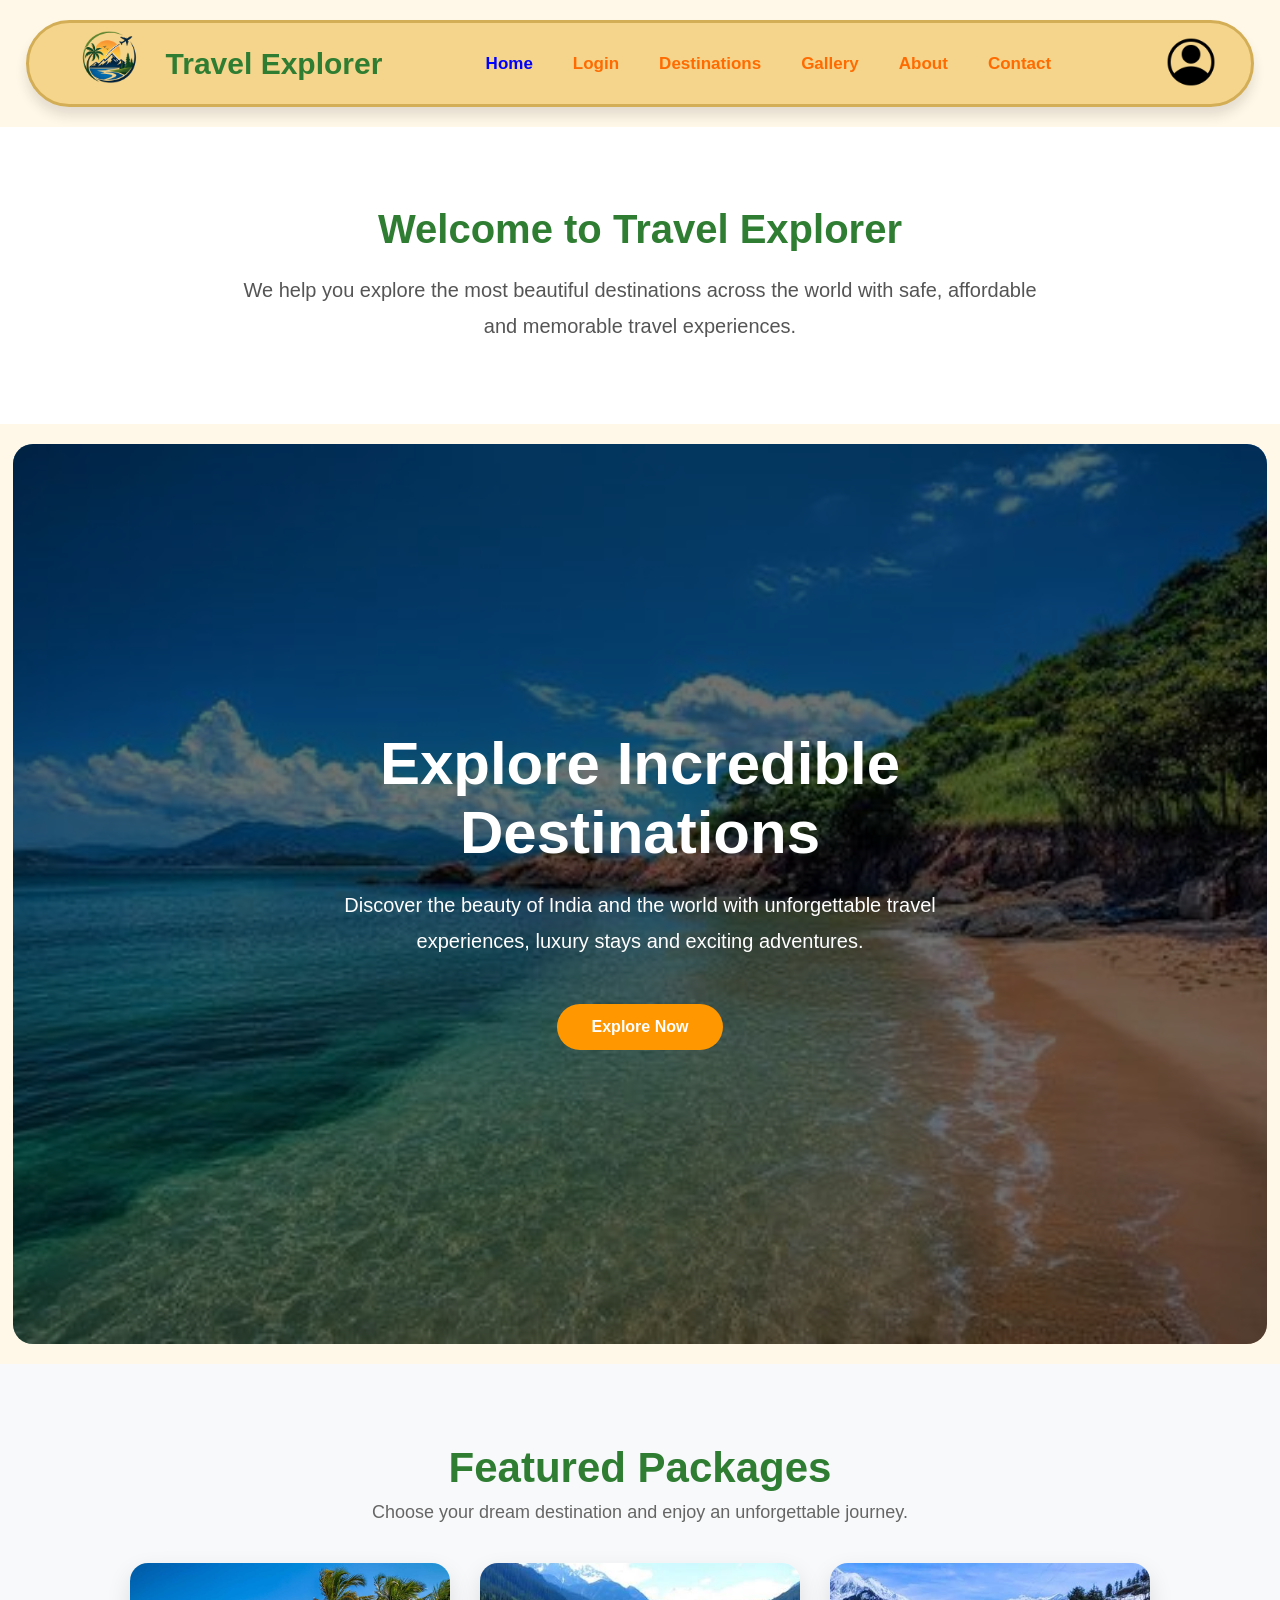
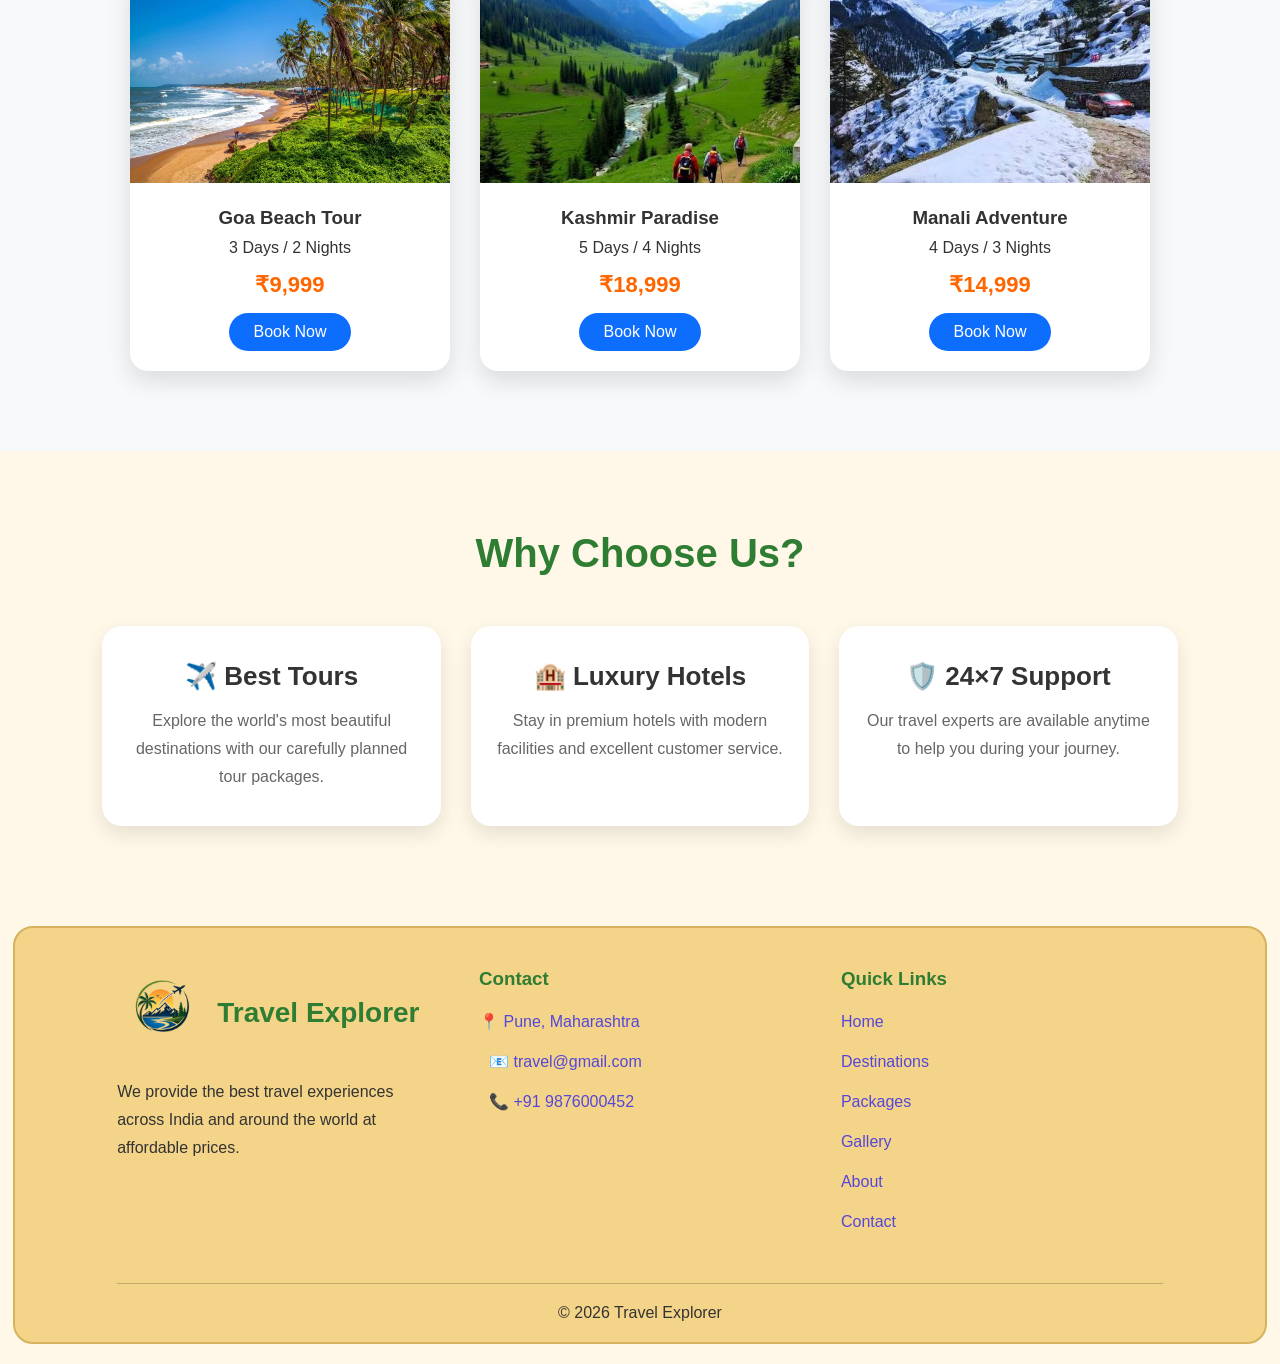
==== index.html @ cc333a15 "index file complete" ====
<!DOCTYPE html>
<html>

<head>
    <meta charset="UTF-8">
    <meta name="viewport" content="width=device-width, initial-scale=1.0">
    <title>Travel Explorer</title>

    <link rel="stylesheet" href="./css/style.css">



    <body>



        <header>

            <div class="logo">
                <img src="./images/home/logo.png" alt="logo">
                <h2>Travel Explorer</h2>
            </div>

            <nav>

                <a href="index.html" class="active">Home</a>
                <a href="login.html">Login</a>
                <a href="destination.html">Destinations</a>
                <a href="gallery.html ">Gallery</a>
                <a href="about.html ">About</a>
                <a href="contact.html ">Contact</a>

            </nav>

            <div class="profile ">
                <img src="./images/home/profile.png" alt="Profile">

            </div>

        </header>


        <section class="welcome">

            <h2>Welcome to Travel Explorer</h2>

            <p>
                We help you explore the most beautiful destinations across the world with safe, affordable and memorable travel experiences.
            </p>



        </section>
        <section class="hero">
            <div class="hero-overlay">
                <div class="hero-content">
                    <h1>Explore Incredible Destinations</h1>
                    <p>
                        Discover the beauty of India and the world with unforgettable travel experiences, luxury stays and exciting adventures.
                    </p>

                    <a href="destinations.html" class="hero-btn">Explore Now</a>

                </div>
            </div>
        </section>



        <section class="packages">

            <h2>Featured Packages</h2>
            <p class="section-text">
                Choose your dream destination and enjoy an unforgettable journey.
            </p>

            <div class="package-container">

                <div class="package-card">
                    <img src="images/home/goa.jpg" alt="Goa">
                    <div class="package-content">
                        <h3>Goa Beach Tour</h3>
                        <p>3 Days / 2 Nights</p>
                        <span>₹9,999</span>
                        <a href="pages/packages.html" class="card-btn">Book Now</a>
                    </div>
                </div>

                <div class="package-card">
                    <img src="images/home/kashmir.jpg" alt="Kashmir">
                    <div class="package-content">
                        <h3>Kashmir Paradise</h3>
                        <p>5 Days / 4 Nights</p>
                        <span>₹18,999</span>
                        <a href="pages/packages.html" class="card-btn">Book Now</a>
                    </div>
                </div>

                <div class="package-card">
                    <img src="images/home/manali.jpg" alt="Manali">
                    <div class="package-content">
                        <h3>Manali Adventure</h3>
                        <p>4 Days / 3 Nights</p>
                        <span>₹14,999</span>
                        <a href="pages/packages.html" class="card-btn">Book Now</a>
                    </div>
                </div>

            </div>

        </section>

        <section class="why-choose ">

            <h2>Why Choose Us?</h2>

            <div class="feature-container ">

                <div class="feature-box ">
                    <i class="fa-solid fa-plane "></i>
                    <h3>✈️ Best Tours</h3>
                    <p>
                        Explore the world's most beautiful destinations with our carefully planned tour packages.
                    </p>
                </div>

                <div class="feature-box ">
                    <i class="fa-solid fa-hotel "></i>
                    <h3> 🏨 Luxury Hotels</h3>
                    <p>
                        Stay in premium hotels with modern facilities and excellent customer service.
                    </p>
                </div>

                <div class="feature-box ">
                    <i class="fa-solid fa-headset "></i>
                    <h3> 🛡️ 24×7 Support</h3>
                    <p>
                        Our travel experts are available anytime to help you during your journey.
                    </p>
                </div>

            </div>

        </section>



        <footer>

            <div class="footer-container ">


                <div class="footer-box ">

                    <div class="footer-logo ">
                        <img src="./images/home/logo.png " alt="Logo ">
                        <h2>Travel Explorer</h2>
                    </div>

                    <p>
                        We provide the best travel experiences across India and around the world at affordable prices.
                    </p>

                </div>



                <div class="footer-box ">

                    <h3>Contact</h3>

                    <p>
                        <a href class="fa-solid fa-location-dot "></i> 📍 Pune, Maharashtra</p>

                    <p>
                        <a href=" mailto:travel@gmail.com ">
                            <i class="fa-solid-fa-envelope "> </i>📧 travel@gmail.com </a>
                    </p>

                    <p>
                        <a href="tel: " +91 9876000452 "><i class="fa-solid fa-phone "></i>📞 +91 9876000452</a>
                </p>

                </div>

                

                <div class="footer-box ">

                    <h3>Quick Links</h3>

                    <p><a href="./index.html ">Home</a></p>

                    <p><a href="destination.html ">Destinations</a></p>

                    <p><a href=".packages.html ">Packages</a></p>

                    <p><a href="gallery.html ">Gallery</a></p>

                    <p><a href="about.html ">About</a></p>

                    <p><a href="contact.html ">Contact</a></p>

                </div>

                </div>

                <hr>

                <p class="copyright ">
                    © 2026 Travel Explorer
                </p>

                </footer>

    </body>

</html>
---- css/style.css ----
* {
    margin: 0;
    padding: 0;
    box-sizing: border-box;
    font-family: 'Poppins', sans-serif;
}

body {
    background: #FFF8E8;
    color: #333;
}

header {
    width: 96%;
    height: 87px;
    margin: 20px auto;
    background: #F5D58B;
    border: 3px solid #d4ae56;
    border-radius: 60px;
    padding: 15px 35px;
    display: flex;
    justify-content: space-between;
    align-items: center;
    top: 20px;
    z-index: 1000;
    box-shadow: 0 9px 12px rgba(32, 30, 30, 0.12);
}

.logo {
    display: flex;
    align-items: center;
    gap: 12px;
}

.logo img {
    width: 90px;
    height: 90px;
}

.logo h2 {
    color: #2E7D32;
    font-size: 30px;
    font-weight: 700;
}

nav {
    list-style: none;
    display: flex;
    gap: 40px;
    flex-wrap: wrap;
}

nav a {
    text-decoration: none;
    color: #ff6b00;
    font-size: 17px;
    font-weight: 600;
    transition: .3s;
}

nav a:hover,
.active {
    color: #0000ff;
}


/* Profile */

.profile {
    margin-left: 12px;
    flex-shrink: 0;
}

.profile img {
    width: 50px;
    height: 50px;
    border-radius: 50%;
    cursor: pointer;
}

.profile i:hover {
    color: #ff6b00;
    transform: scale(1.3s);
}

.hero {
    height: 100vh;
    background: url("../images/home/hero_banner_crop.jpg") center/cover no-repeat;
    position: relative;
    width: 98%;
    margin: 20px auto;
    border-radius: 20px;
    overflow: hidden;
}

.hero-overlay {
    width: 100%;
    height: 100%;
    background: rgba(0, 0, 0, 0.55);
    display: flex;
    justify-content: center;
    align-items: center;
    text-align: center;
}

.hero-content {
    color: #fff;
    max-width: 700px;
}

.hero-content h1 {
    font-size: 60px;
    margin-bottom: 20px;
    font-weight: bold;
}

.hero-content p {
    font-size: 20px;
    line-height: 1.8;
    margin-bottom: 35px;
}

.hero-btn {
    display: inline-block;
    padding: 14px 35px;
    margin: 10px;
    background: #ff9800;
    color: #fff;
    text-decoration: none;
    border-radius: 30px;
    transition: .3s;
    font-weight: bold;
}

.hero-btn:hover {
    background: #0d6efd;
    transform: translateY(-5px);
}

.btn2 {
    background: transparent;
    border: 2px solid white;
}

.btn2:hover {
    background: white;
    color: #000;
}

.why-choose {
    padding: 80px 8%;
    background: #FFF8E8;
}

.why-choose h2 {
    text-align: center;
    font-size: 40px;
    color: #2e7d32;
    margin-bottom: 50px;
}

.feature-container {
    display: grid;
    grid-template-columns: repeat(auto-fit, minmax(280px, 1fr));
    gap: 30px;
}

.feature-box {
    background: #fff;
    padding: 35px 25px;
    text-align: center;
    border-radius: 20px;
    box-shadow: 0 8px 20px rgba(0, 0, 0, .10);
    transition: .4s;
}

.feature-box:hover {
    transform: translateY(-8px);
}

.feature-box i {
    font-size: 50px;
    color: #ff9800;
    margin-bottom: 20px;
}

.feature-box h3 {
    font-size: 26px;
    margin-bottom: 15px;
    color: #333;
}

.feature-box p {
    font-size: 16px;
    color: #666;
    line-height: 28px;
}

.welcome {
    text-align: center;
    padding: 80px 10%;
    background: #ffffff;
}

.welcome h2 {
    font-size: 40px;
    color: #2e7d32;
    ;
    margin-bottom: 20px;
}

.welcome p {
    font-size: 20px;
    color: #555;
    line-height: 1.8;
    max-width: 800px;
    margin: auto;
}

.welcome .btn {
    display: inline-block;
    margin-top: 30px;
    padding: 14px 35px;
    background: #ff9800;
    color: #fff;
    text-decoration: none;
    border-radius: 30px;
    font-weight: bold;
    transition: .3s;
}

.welcome .btn:hover {
    background: #e67e22;
    transform: translateY(-3px);
}

.packages {
    padding: 80px 10%;
    background: #f8f9fa;
    text-align: center;
}

.packages h2 {
    font-size: 42px;
    color: #2e7d32;
    margin-bottom: 10px;
}

.section-text {
    color: #666;
    margin-bottom: 40px;
    font-size: 18px;
}

.package-container {
    display: flex;
    justify-content: center;
    gap: 30px;
    flex-wrap: wrap;
}

.package-card {
    width: 320px;
    background: #fff;
    border-radius: 18px;
    overflow: hidden;
    box-shadow: 0 10px 25px rgba(0, 0, 0, .12);
    transition: .3s;
}

.package-card:hover {
    transform: translateY(-10px);
}

.package-card img {
    width: 100%;
    height: 220px;
    object-fit: cover;
}

.package-content {
    padding: 20px;
}

.package-content h3 {
    margin-bottom: 10px;
}

.package-content span {
    display: block;
    color: #ff6600;
    font-size: 22px;
    font-weight: bold;
    margin: 15px 0;
}

.card-btn {
    display: inline-block;
    padding: 10px 25px;
    background: #0d6efd;
    color: white;
    text-decoration: none;
    border-radius: 25px;
}

.card-btn:hover {
    background: #ff6600;
}

footer {
    background: #f4d488;
    margin-top: 70px;
    padding: 40px 8% 20px;
    border: 2px solid #d6b25f;
    width: 98%;
    margin: 20px auto;
    border-radius: 20px;
}

.footer-container {
    display: grid;
    grid-template-columns: repeat(auto-fit, minmax(250px, 1fr));
    gap: 40px;
}

.footer-box {
    color: #333;
}

.footer-logo {
    display: flex;
    align-items: center;
    gap: 10px;
    margin-bottom: 20px;
}

.footer-logo img {
    width: 90px;
    height: 90px;
}

.footer-logo h2 {
    color: #2e7d32;
    font-size: 28px;
}

.footer-box h3 {
    margin-bottom: 18px;
    color: #2e7d32;
}

.footer-box p {
    margin: 12px 0;
    line-height: 28px;
}

.footer-box a {
    color: #5547d8;
    text-decoration: none;
    transition: .3s;
}

.footer-box a:hover {
    color: #ff6b00;
    padding-left: 5px;
}

.footer-box i {
    color: #ff9800;
    margin-right: 10px;
}

hr {
    margin: 35px 0 20px;
    border: none;
    border-top: 1px solid rgba(0, 0, 0, .2);
}

.copyright {
    text-align: center;
    font-size: 16px;
    font-weight: 500;
    color: #333;
}

@media(max-width:870px) {
    header {
        flex-direction: column;
        gap: 15px;
    }
    nav {
        flex-wrap: wrap;
        justify-content: center;
    }
    .hero-content h1 {
        font-size: 32px;
    }
    .hero-content p {
        font-size: 17px;
    }
    .hero-btn {
        flex-direction: column;
        align-items: center;
    }
    .welcome h2,
    .section-title h2 {
        font-size: 32px;
    }
}
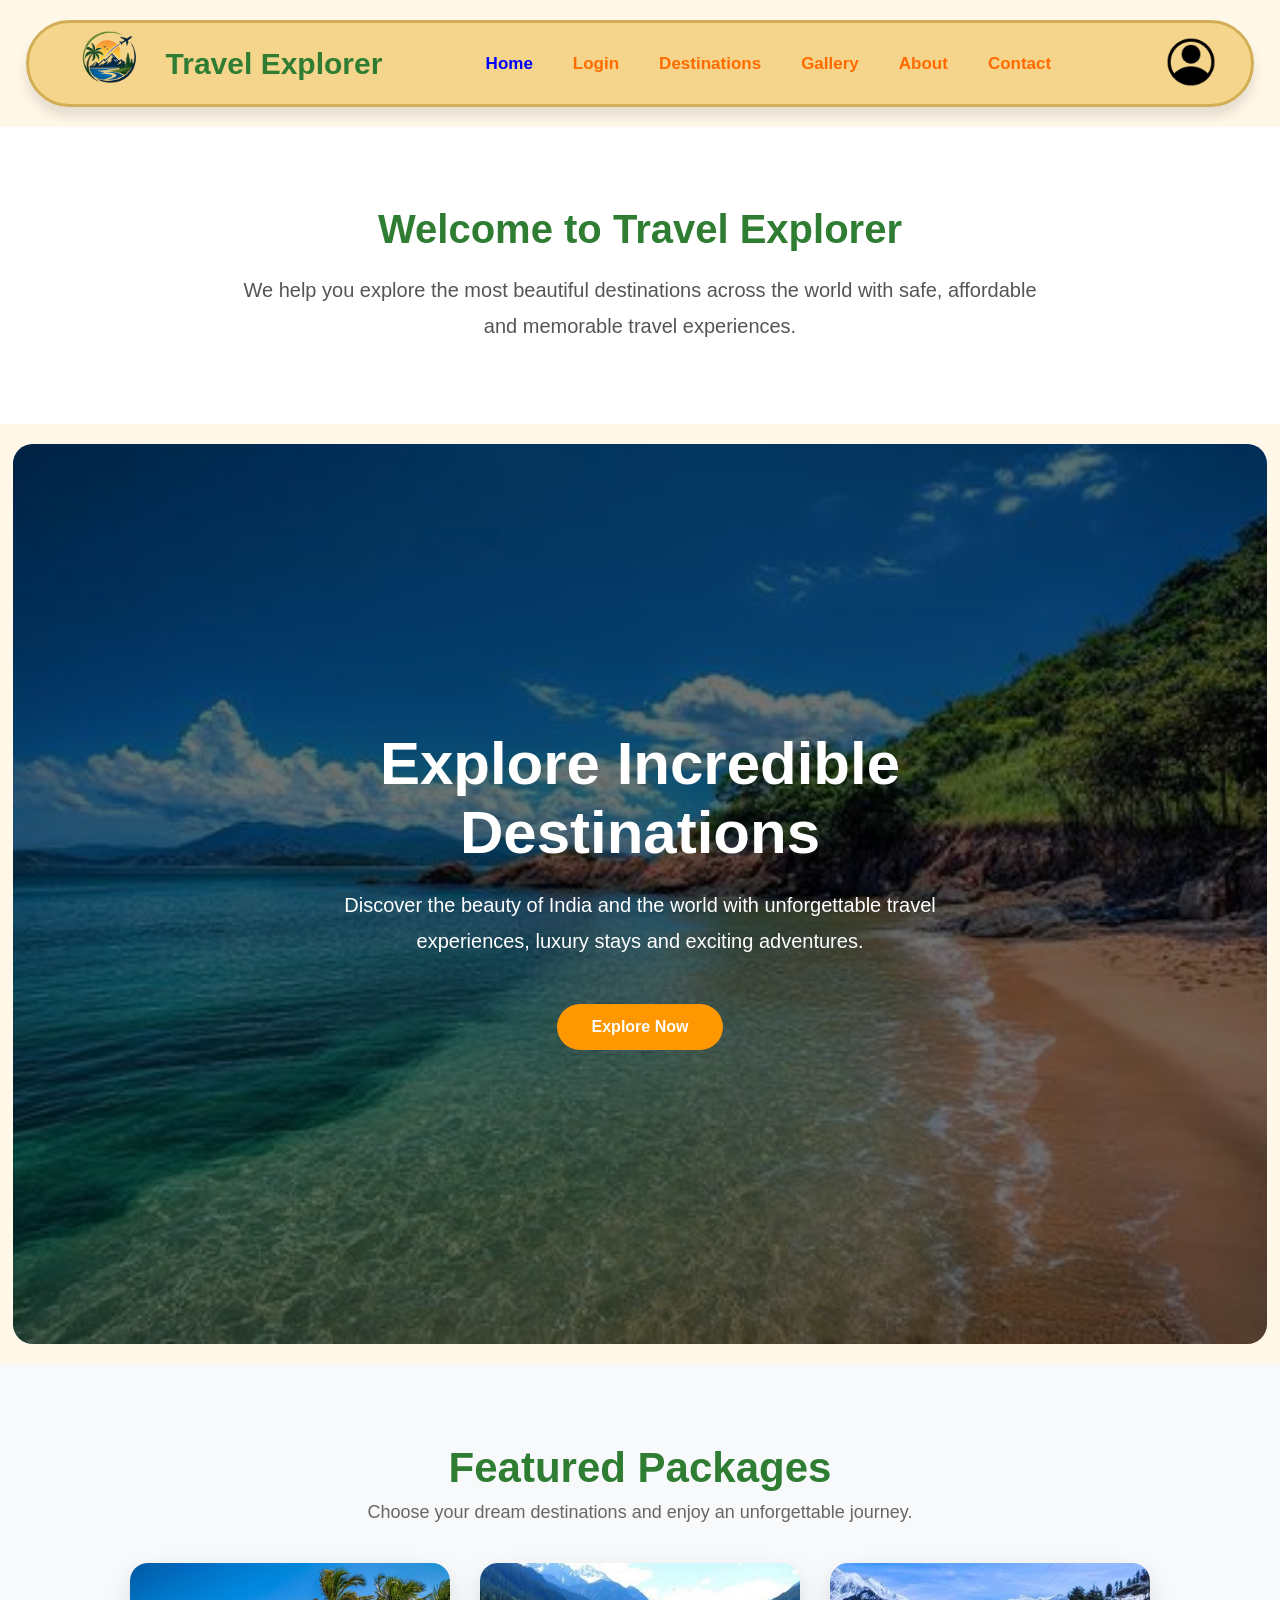
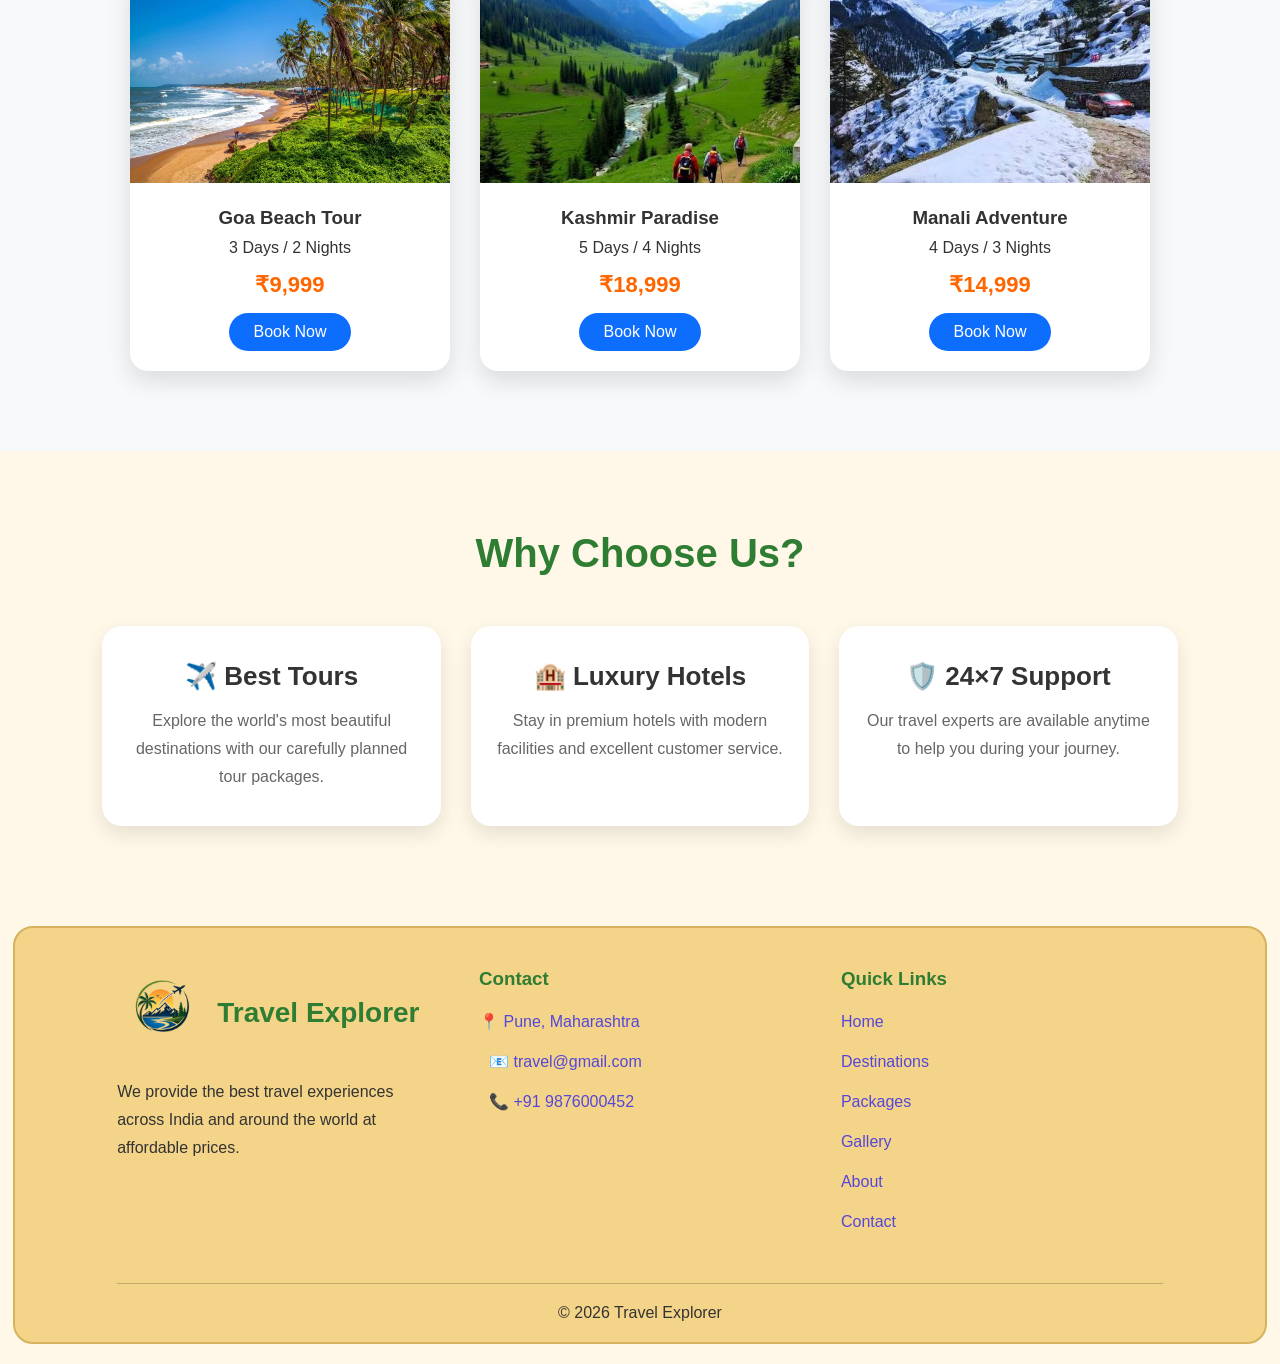
==== commit 1020d7bc: "index file upload" ====
--- a/index.html
+++ b/index.html
@@ -71,7 +71,7 @@
 
             <h2>Featured Packages</h2>
             <p class="section-text">
-                Choose your dream destination and enjoy an unforgettable journey.
+                Choose your dream destinations and enjoy an unforgettable journey.
             </p>
 
             <div class="package-container">
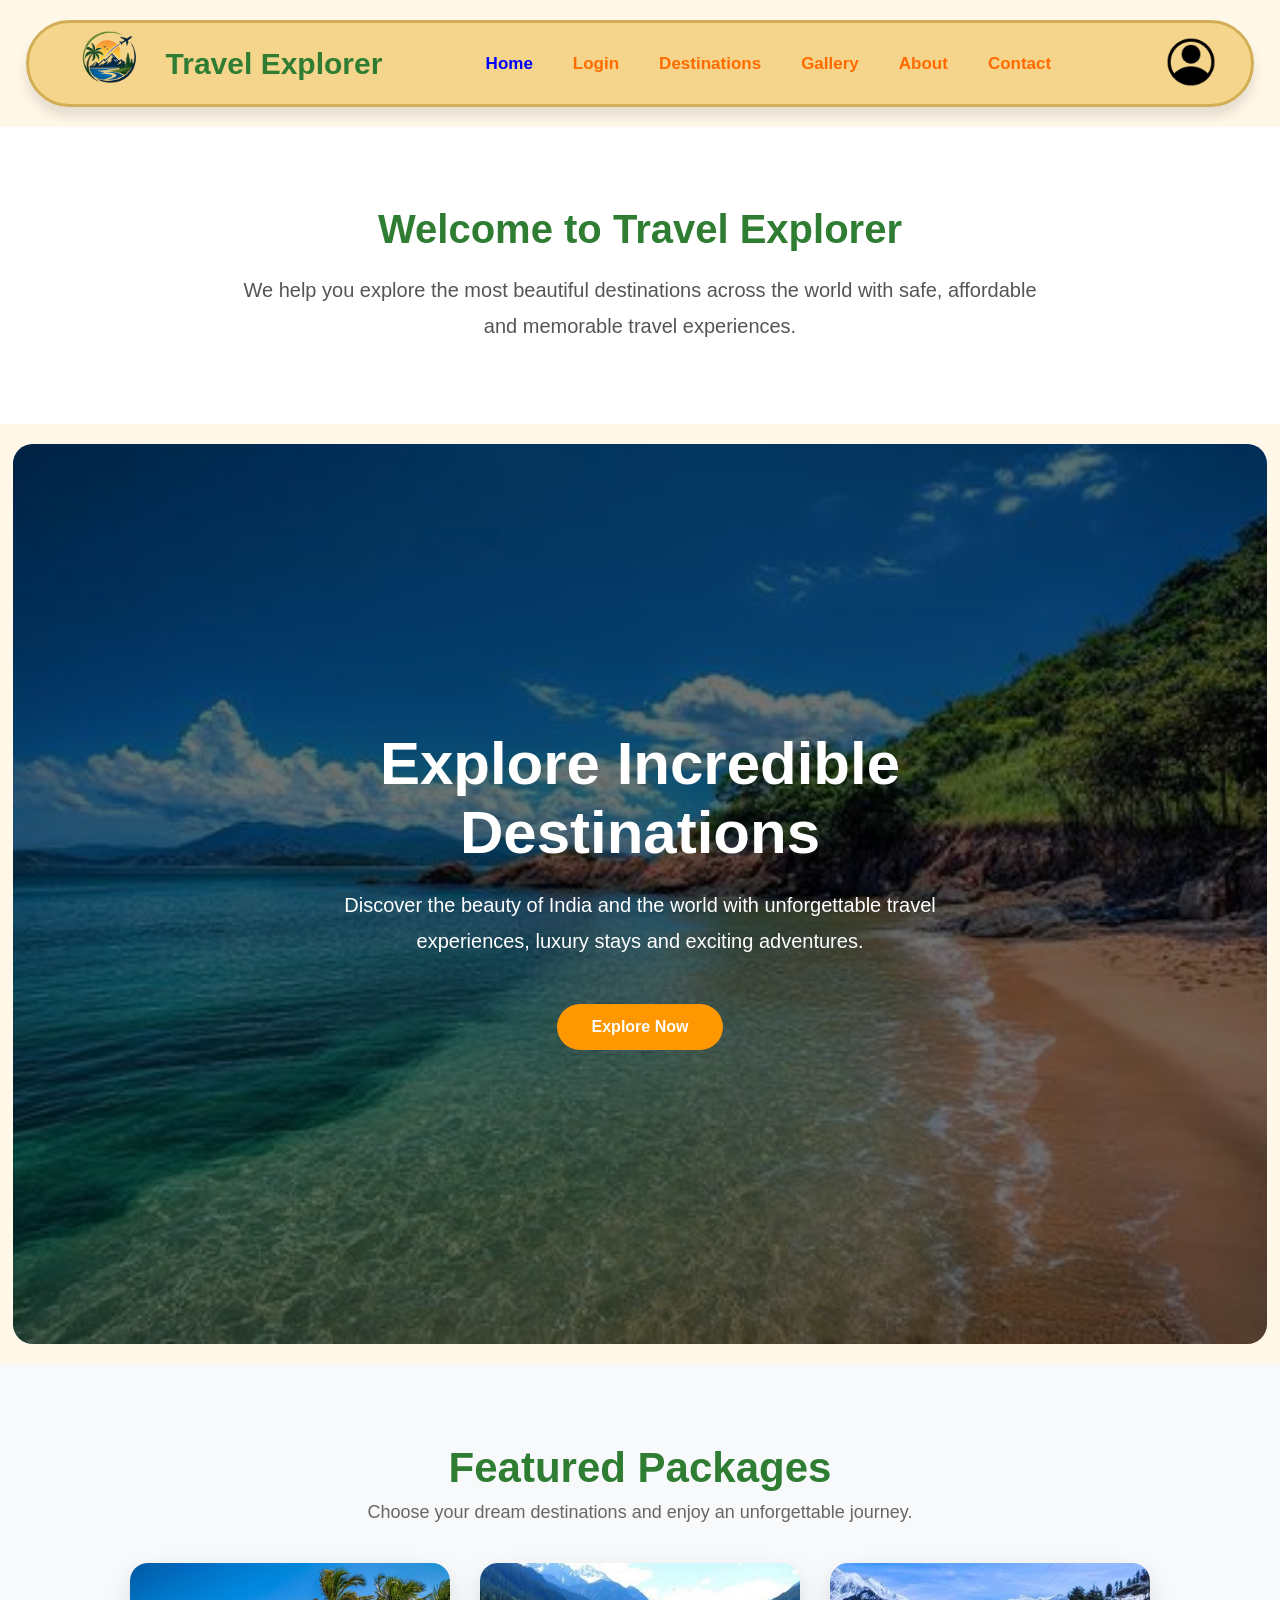
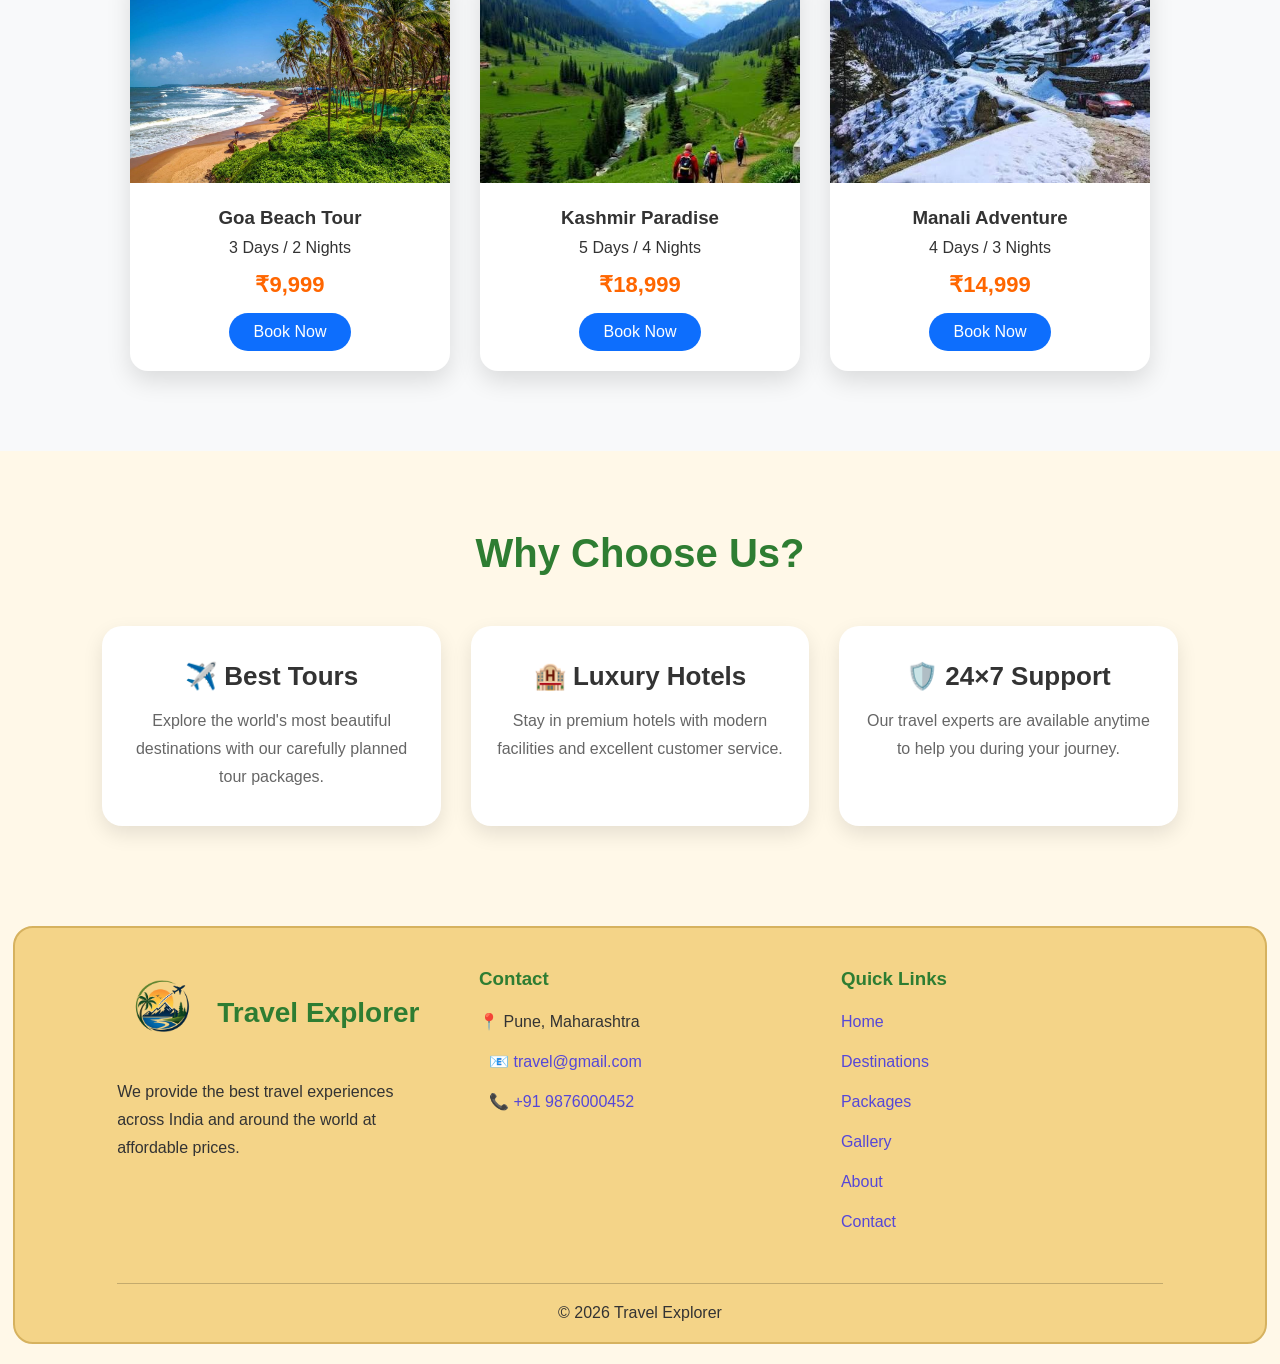
==== commit 04ee7e8c: "create contact full page" ====
--- a/index.html
+++ b/index.html
@@ -17,7 +17,7 @@
         <header>
 
             <div class="logo">
-                <img src="./images/home/logo.png" alt="logo">
+                <img src="./images/logo.png" alt="logo">
                 <h2>Travel Explorer</h2>
             </div>
 
@@ -25,15 +25,15 @@
 
                 <a href="index.html" class="active">Home</a>
                 <a href="login.html">Login</a>
-                <a href="destination.html">Destinations</a>
+                <a href="pages/destination.html">Destinations</a>
                 <a href="gallery.html ">Gallery</a>
                 <a href="about.html ">About</a>
-                <a href="contact.html ">Contact</a>
+                <a href="pages\contact.html ">Contact</a>
 
             </nav>
 
             <div class="profile ">
-                <img src="./images/home/profile.png" alt="Profile">
+                <img src="./images/profile.png" alt="Profile">
 
             </div>
 
@@ -77,7 +77,7 @@
             <div class="package-container">
 
                 <div class="package-card">
-                    <img src="images/home/goa.jpg" alt="Goa">
+                    <img src="images/goa.jpg" alt="Goa">
                     <div class="package-content">
                         <h3>Goa Beach Tour</h3>
                         <p>3 Days / 2 Nights</p>
@@ -87,7 +87,7 @@
                 </div>
 
                 <div class="package-card">
-                    <img src="images/home/kashmir.jpg" alt="Kashmir">
+                    <img src="images/kashmir.jpg" alt="Kashmir">
                     <div class="package-content">
                         <h3>Kashmir Paradise</h3>
                         <p>5 Days / 4 Nights</p>
@@ -97,7 +97,7 @@
                 </div>
 
                 <div class="package-card">
-                    <img src="images/home/manali.jpg" alt="Manali">
+                    <img src="images/manali.jpg" alt="Manali">
                     <div class="package-content">
                         <h3>Manali Adventure</h3>
                         <p>4 Days / 3 Nights</p>
@@ -154,7 +154,7 @@
                 <div class="footer-box ">
 
                     <div class="footer-logo ">
-                        <img src="./images/home/logo.png " alt="Logo ">
+                        <img src="./images/logo.png " alt="Logo ">
                         <h2>Travel Explorer</h2>
                     </div>
 
@@ -171,7 +171,7 @@
                     <h3>Contact</h3>
 
                     <p>
-                        <a href class="fa-solid fa-location-dot "></i> 📍 Pune, Maharashtra</p>
+                        </i>📍 Pune, Maharashtra</p>
 
                     <p>
                         <a href=" mailto:travel@gmail.com ">
--- a/css/style.css
+++ b/css/style.css
@@ -85,7 +85,7 @@
 
 .hero {
     height: 100vh;
-    background: url("../images/home/hero_banner_crop.jpg") center/cover no-repeat;
+    background: url("../images/hero_banner_crop.jpg") center/cover no-repeat;
     position: relative;
     width: 98%;
     margin: 20px auto;
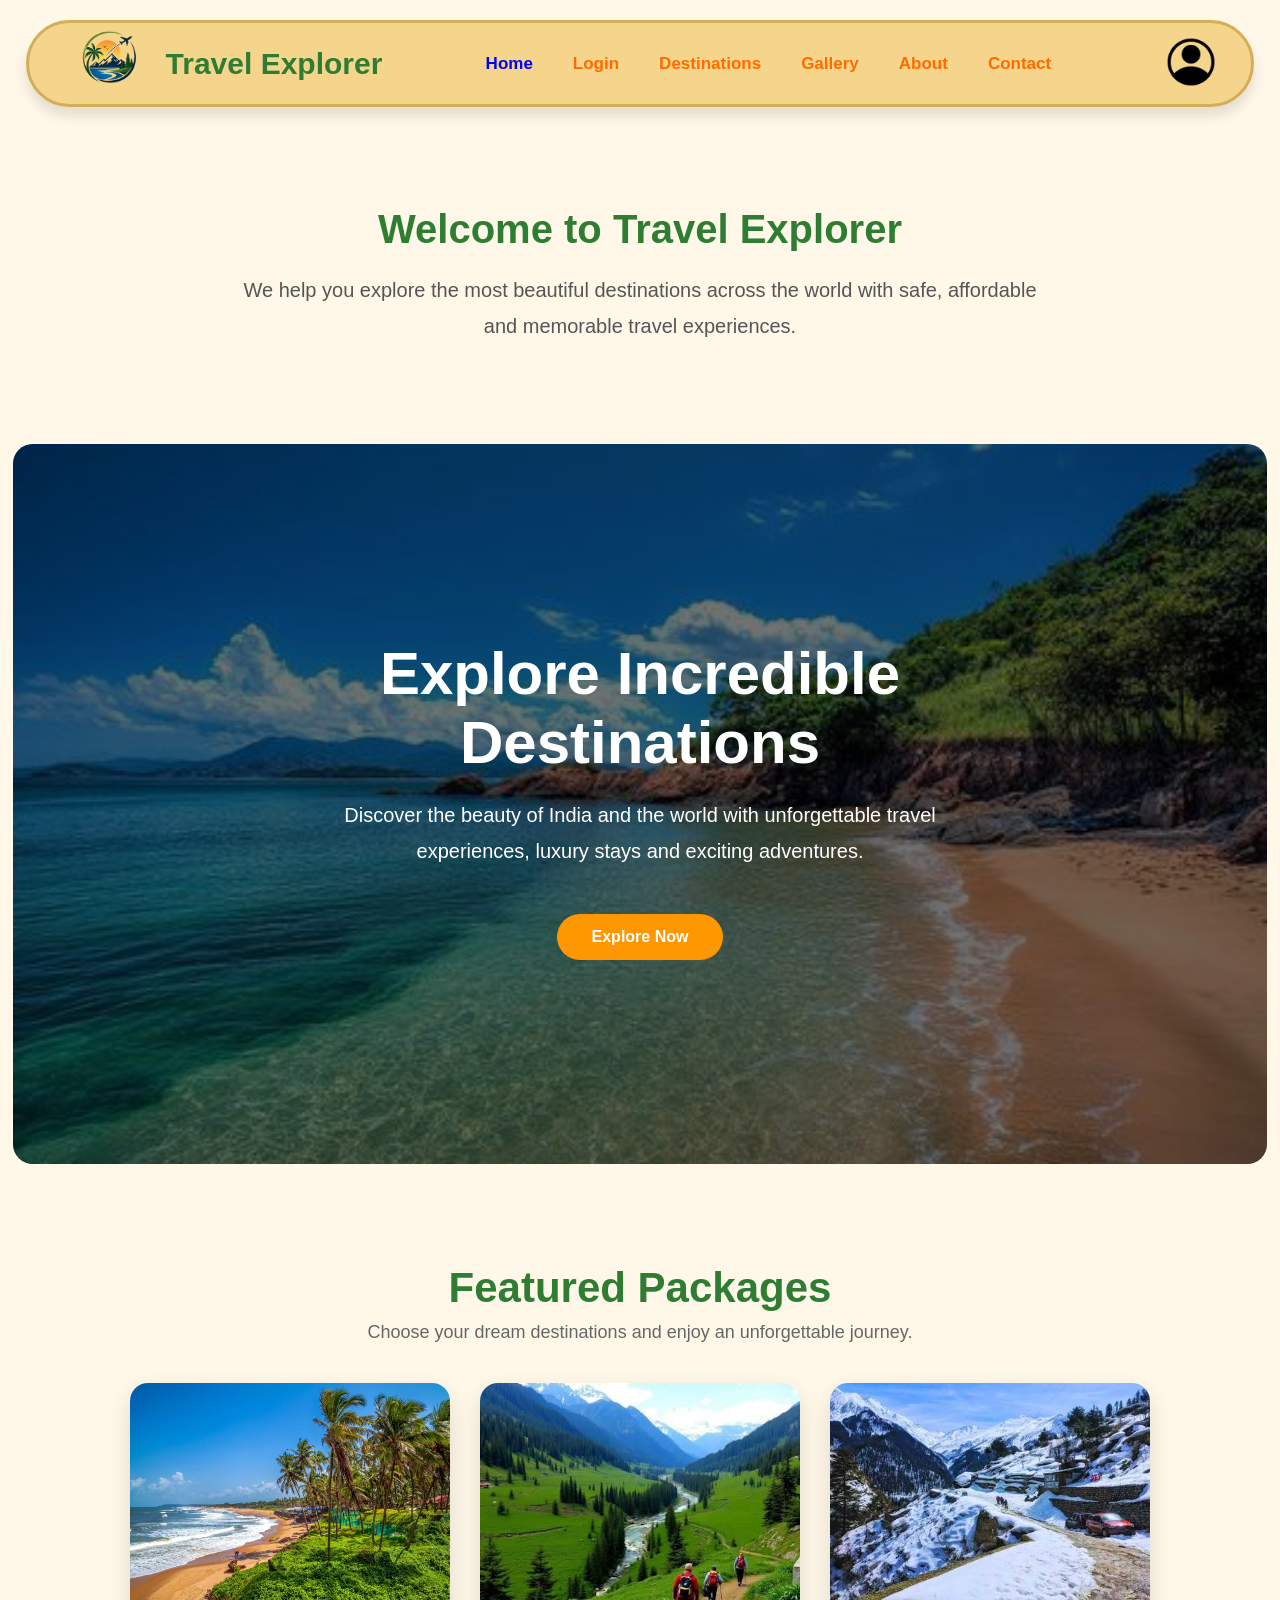
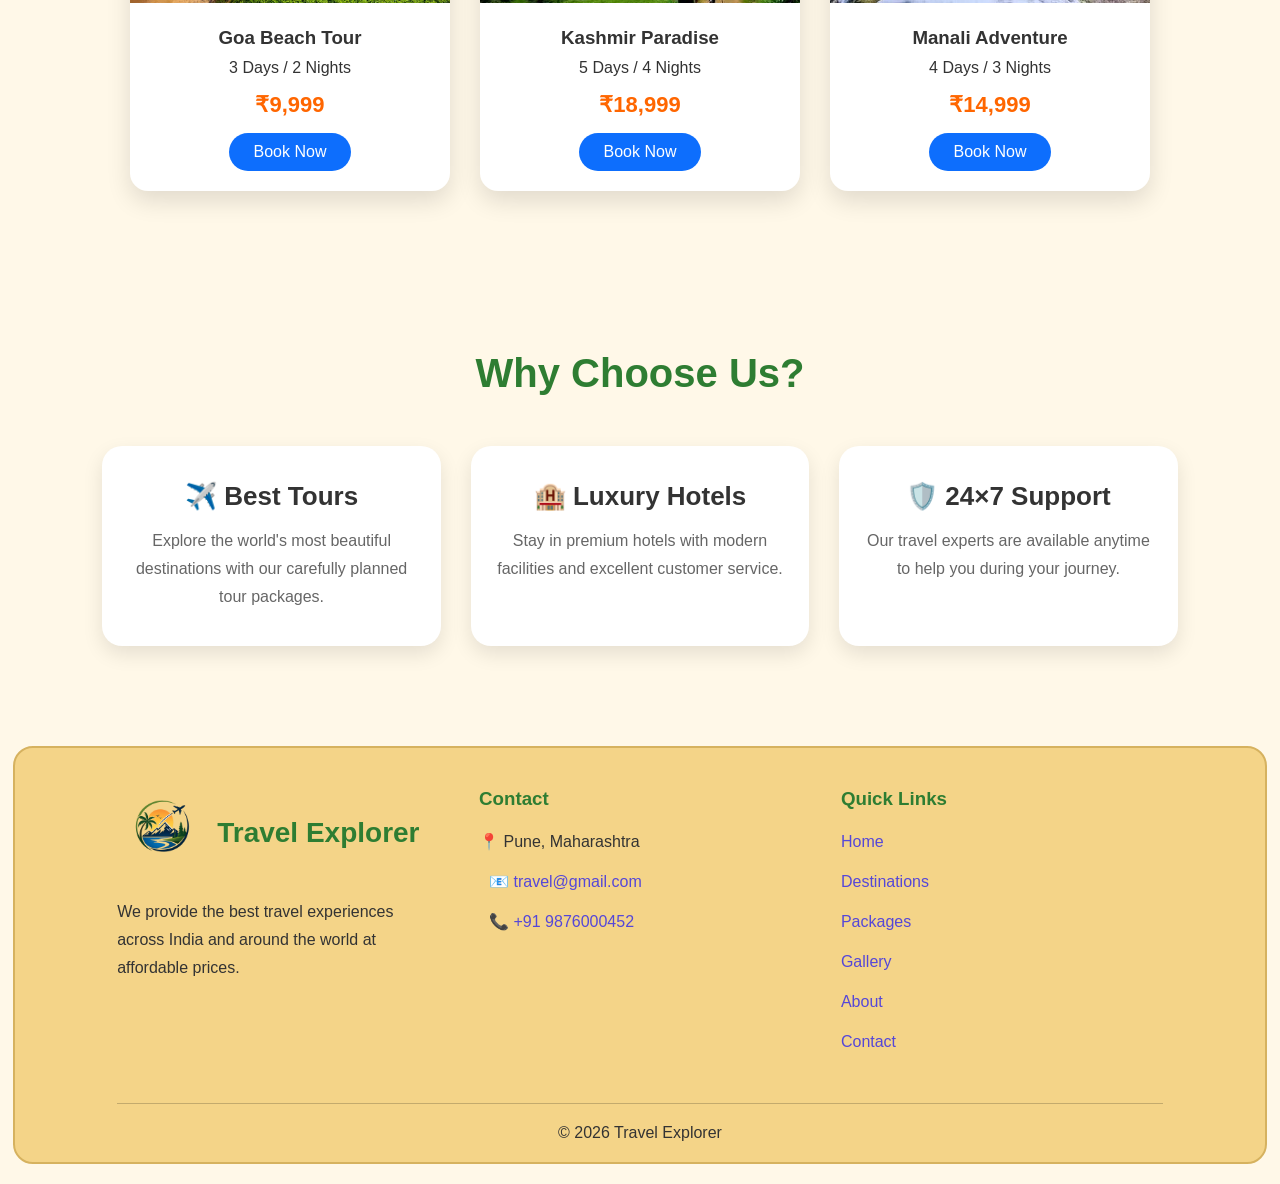
==== commit 21731e31: "destination file change" ====
--- a/index.html
+++ b/index.html
@@ -17,7 +17,7 @@
         <header>
 
             <div class="logo">
-                <img src="./images/logo.png" alt="logo">
+                <img src="./images/home/logo.png" alt="logo">
                 <h2>Travel Explorer</h2>
             </div>
 
@@ -26,14 +26,14 @@
                 <a href="index.html" class="active">Home</a>
                 <a href="login.html">Login</a>
                 <a href="pages/destination.html">Destinations</a>
-                <a href="gallery.html ">Gallery</a>
+                <a href="pages/gallery.html">Gallery</a>
                 <a href="about.html ">About</a>
-                <a href="pages\contact.html ">Contact</a>
+                <a href="contact.html ">Contact</a>
 
             </nav>
 
             <div class="profile ">
-                <img src="./images/profile.png" alt="Profile">
+                <img src="./images/home/profile.png" alt="Profile">
 
             </div>
 
@@ -59,7 +59,7 @@
                         Discover the beauty of India and the world with unforgettable travel experiences, luxury stays and exciting adventures.
                     </p>
 
-                    <a href="destinations.html" class="hero-btn">Explore Now</a>
+                    <a href="./pages/destination.html" class="hero-btn">Explore Now</a>
 
                 </div>
             </div>
@@ -77,7 +77,7 @@
             <div class="package-container">
 
                 <div class="package-card">
-                    <img src="images/goa.jpg" alt="Goa">
+                    <img src="images/home/goa.jpg" alt="Goa">
                     <div class="package-content">
                         <h3>Goa Beach Tour</h3>
                         <p>3 Days / 2 Nights</p>
@@ -87,7 +87,7 @@
                 </div>
 
                 <div class="package-card">
-                    <img src="images/kashmir.jpg" alt="Kashmir">
+                    <img src="images/home/kashmir.jpg" alt="Kashmir">
                     <div class="package-content">
                         <h3>Kashmir Paradise</h3>
                         <p>5 Days / 4 Nights</p>
@@ -97,7 +97,7 @@
                 </div>
 
                 <div class="package-card">
-                    <img src="images/manali.jpg" alt="Manali">
+                    <img src="images/home/manali.jpg" alt="Manali">
                     <div class="package-content">
                         <h3>Manali Adventure</h3>
                         <p>4 Days / 3 Nights</p>
@@ -154,7 +154,7 @@
                 <div class="footer-box ">
 
                     <div class="footer-logo ">
-                        <img src="./images/logo.png " alt="Logo ">
+                        <img src="./images/home/logo.png " alt="Logo ">
                         <h2>Travel Explorer</h2>
                     </div>
 
--- a/css/style.css
+++ b/css/style.css
@@ -84,8 +84,8 @@
 }
 
 .hero {
-    height: 100vh;
-    background: url("../images/hero_banner_crop.jpg") center/cover no-repeat;
+    height: 80vh;
+    background: url("../images/home/hero_banner_crop.jpg") center/cover no-repeat;
     position: relative;
     width: 98%;
     margin: 20px auto;
@@ -199,7 +199,7 @@
 .welcome {
     text-align: center;
     padding: 80px 10%;
-    background: #ffffff;
+    background: #FFF8E8;
 }
 
 .welcome h2 {
@@ -236,7 +236,7 @@
 
 .packages {
     padding: 80px 10%;
-    background: #f8f9fa;
+    background: #FFF8E8;
     text-align: center;
 }
 
@@ -383,14 +383,31 @@
     color: #333;
 }
 
-@media(max-width:870px) {
+@media(max-width:768px) {
     header {
+        display: flex;
         flex-direction: column;
+        align-items: center;
+        justify-content: center;
+        padding: 20px;
         gap: 15px;
+        height: auto;
+    }
+    .logo {
+        width: 100%;
+        display: flex;
+        justify-content: center;
     }
     nav {
+        display: flex;
         flex-wrap: wrap;
         justify-content: center;
+        gap: 15px;
+        width: 100%;
+    }
+    .profile {
+        position: static;
+        margin-top: 10px;
     }
     .hero-content h1 {
         font-size: 32px;
